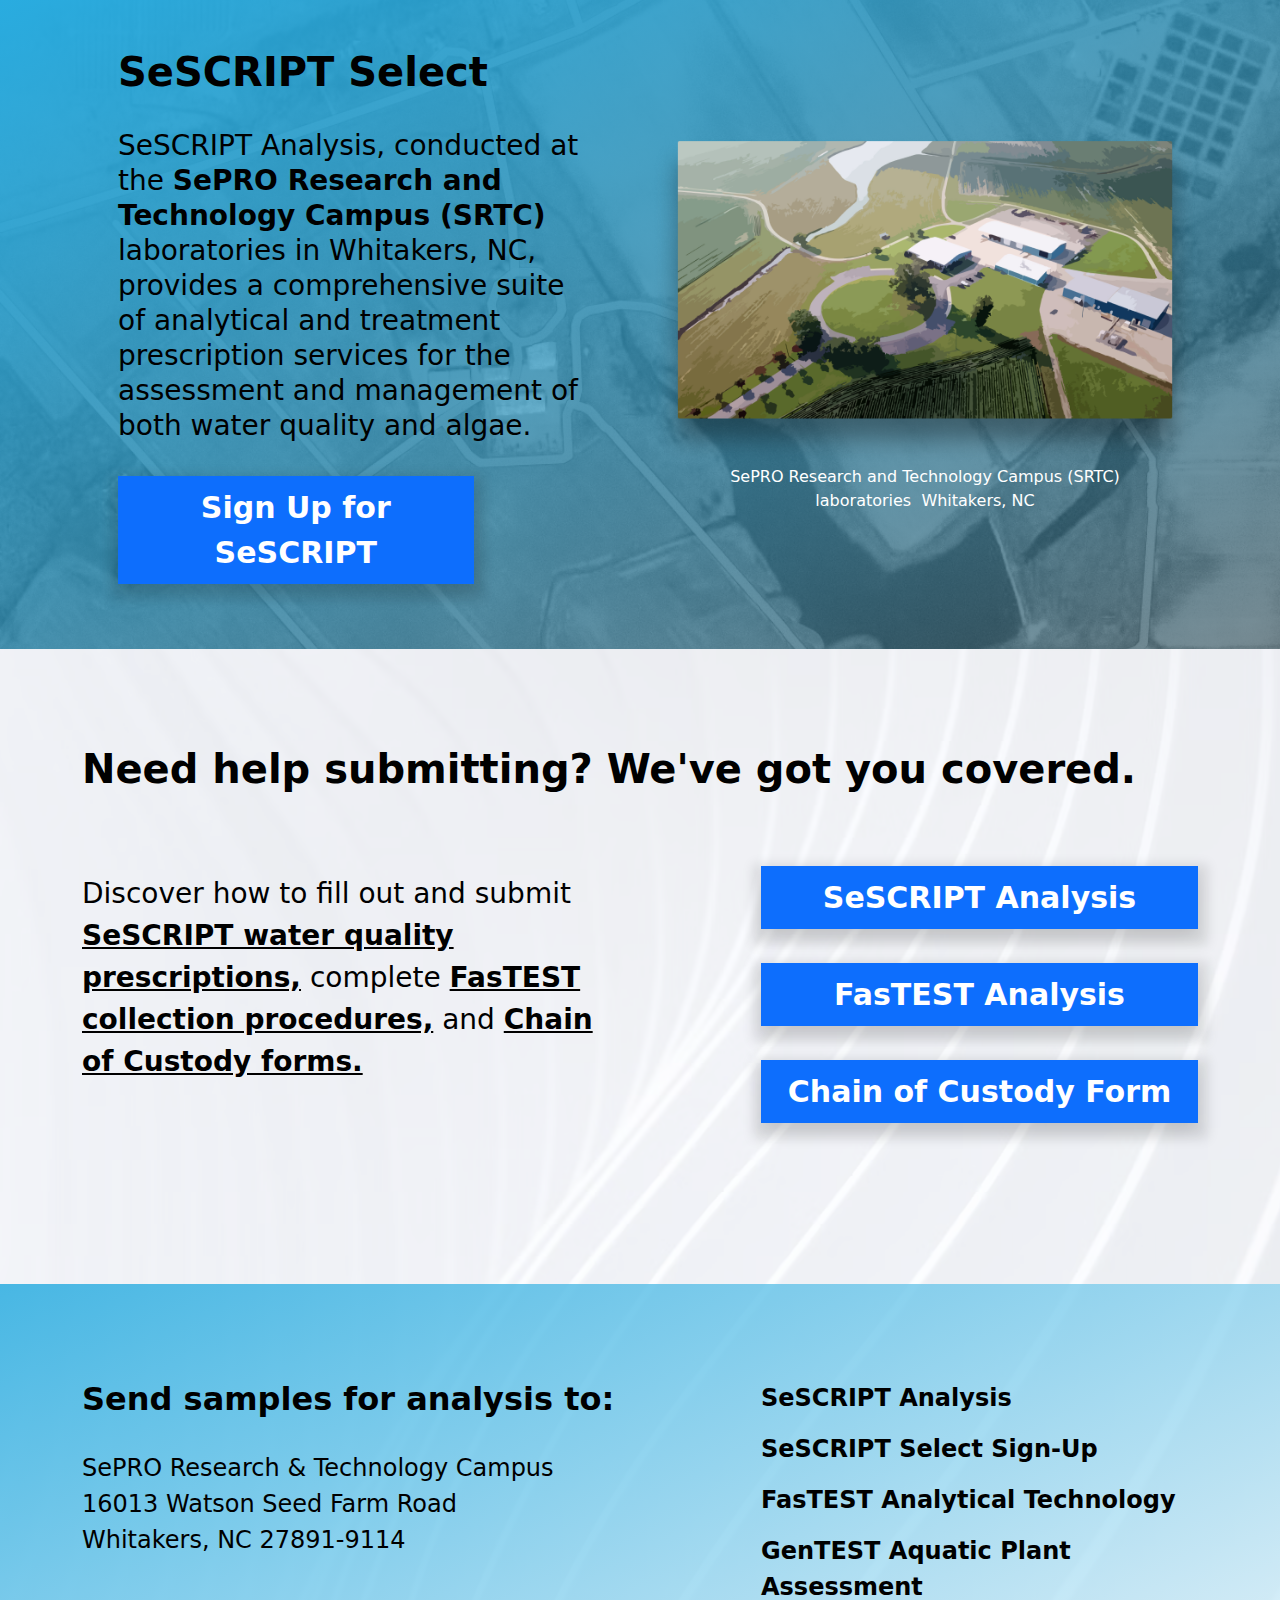
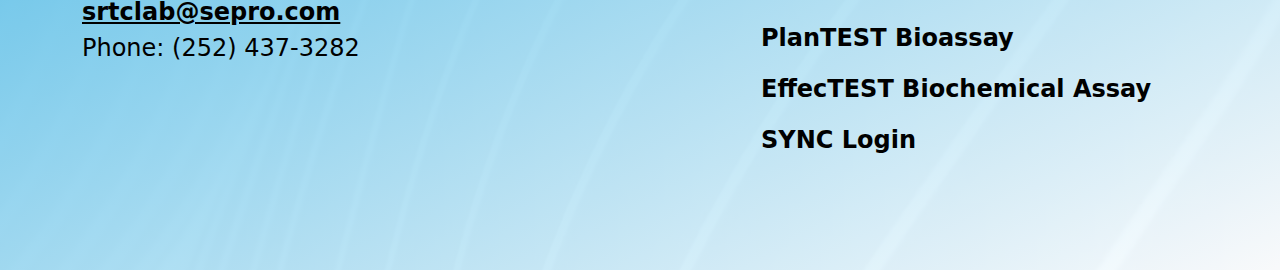
==== index.html @ 9129b53d "first commit" ====
<!DOCTYPE html>
<html lang="en">

<head>
    <meta charset="UTF-8">
    <meta name="viewport" content="width=device-width, initial-scale=1.0">
    <!-- bootstrap -->
    <link rel="stylesheet" href="Css/bootstrap.min.css">
    <!-- fontawsome -->
    <link rel="stylesheet" href="Css/all.min.css">
    <!-- google font Roboto -->
    <link rel="preconnect" href="https://fonts.googleapis.com">
    <link rel="preconnect" href="https://fonts.gstatic.com" crossorigin>
    <link
        href="https://fonts.googleapis.com/css2?family=Noto+Sans+Arabic:wght@100;200;300;400;500;600;700;800;900&family=Roboto:wght@100;300;400;500;700;900&display=swap"
        rel="stylesheet">
  
    <!-- main css -->
    <link rel="stylesheet" href="Css/lab-styles.css">
    <!-- rwp css -->
    <link rel="stylesheet" href="Css/rwp.css">
    <title>Document</title>
</head>

<body>

    <section class="part4_part5_part6">

         <div class="part4 py-5">
            <div class="container">
                <div class="row align-items-center">
                    <div class="col-lg-6 px-sm-5">
                        <h2 class=" h1 fw-bolder text-black pb-4">SeSCRIPT Select</h2>
                        <p class="fs_small text-black">SeSCRIPT Analysis, conducted at the
                           <span class="fw-bold">
                            SePRO Research and Technology 
                            Campus (SRTC)
                           </span> laboratories in
                            Whitakers, NC, provides a
                            comprehensive suite of analytical and
                            treatment prescription services for the 
                            assessment and management of both
                            water quality and algae.</p>

                            <div class="d-flex flex-column ">
                                <button class="btn btn-primary btn-1 py-2 w-75 btn-part4">Sign Up for SeSCRIPT</button>
                            </div>
                    </div>
                    <div class="col-lg-6 ">
                        <img src="Images/image-srtc.png" class="w-100" alt="SePRO Research and Technology Campus (SRTC)">
                        <p class="w-75 m-auto text-center mt-0  text-white">SePRO Research and Technology Campus (SRTC) laboratories  Whitakers, NC</p>

                    </div>
                </div>

            </div>
        </div>

            <div class="container part-5 py-5">
              <div class="py-5">
                <h2 class="h1 fw-bolder text-black">Need help submitting? We've got you covered.</h2>

                <div class="row py-lg-5 py-md-0  g-5 justify-content-between">
                    <div class="col-lg-6">
                        <div class="fs_small2 py-4">
                            <p class="text-black">Discover how to fill out and submit
                                <u>SeSCRIPT water quality prescriptions,</u>
                                complete <u>FasTEST collection procedures,</u>
                                and <u>Chain of Custody forms.</u>
                            </p>
                        </div>
                    </div>

                    <div class="col-lg-5">
                        <div class="d-flex flex-column ">
                            <button class="btn btn-primary btn-1 py-2 ">SeSCRIPT Analysis</button>
                            <button class="btn btn-primary btn-1 py-2">FasTEST Analysis</button>
                            <button class="btn btn-primary btn-1 py-2">Chain of Custody Form</button>
                        </div>

                    </div>
                </div>
              </div>
            </div> 

            <div class="part-6 py-5">
                <div class="container  ">
                    <div class="row py-5 g-5 justify-content-between">
                        <div class="col-lg-6">
                            <h2 class=" fw-bolder text-black pb-4">Send samples for analysis to:</h2>

                            <ul class="list-unstyled fs_small3 text-black fw-medium">
                                <li>SePRO Research & Technology Campus</li>
                                <li>16013 Watson Seed Farm Road</li>
                                <li>Whitakers, NC 27891-9114</li>
                                <br>
                                <li><u>srtclab@sepro.com</u></li>
                                <li>Phone: (252) 437-3282</li>
                            </ul>

                        </div>

                        <div class="col-lg-5">

                            <ul class="list-unstyled  fs_small3 text-black fw-bold  samples">
                                <li>SeSCRIPT Analysis</li>
                                <li>SeSCRIPT Select Sign-Up</li>
                                <li>FasTEST Analytical Technology</li>
                                <li>GenTEST Aquatic Plant Assessment</li>
                                <li>PlanTEST Bioassay</li>
                                <li>EffecTEST Biochemical Assay</li>
                                <li>SYNC Login</li>
                            </ul>

                        </div>
                    </div>
                </div>
            </div>


    </section>

</body>

</html>
---- Css/lab-styles.css ----
/* general style */

html{
    overflow-x: hidden;

}
u{
    font-weight: 700;
}

.fs_small{
    font-size: 28px;
    line-height: 35px;
}
.fs_small2{
    font-size: 28px;
}
.fs_small3{
    font-size: 24px;
}

.btn-1{
    border-radius: 0%;
    margin: 17px 0 ;
    font-size: 30px;
    font-weight: 600;
}

.samples li{
    margin-bottom: 15px;
}

.part-6 {
    background-image: linear-gradient(to bottom right, #29ace0d8 , #ffffffb2);
}

.part4_part5_part6{
    background-image:url(../Images/img-background-lines.svg) ;
    background-size: cover;
    background-position: center center;
}

.part4{
    background-image:linear-gradient(to bottom right, #29ace0 , #29ace025), url(../Images/section-2-backgroundimage.png);
    background-size: cover;
    background-position: center center;
}

button{
    box-shadow: 1px 7px 11px 9px rgba(0,0,0,0.1),0px 10px 15px -3px rgba(0,0,0,0.1);
}
---- Css/rwp.css ----
@media only screen and (max-width: 991px) {
    button{
        /* font-size: 20px !important; */
    }
    .btn-part4{
        width: 100% !important;
    }
  }

@media only screen and (max-width: 600px) {
    button{
        font-size: 18px !important;
    }
    h2{
        font-size: 30px !important;
    }
    .fs_small{
        font-size: 20px;
    }
    .fs_small2{
        font-size: 20px;
    }
    .fs_small3{
        font-size: 20px;
    }

  }
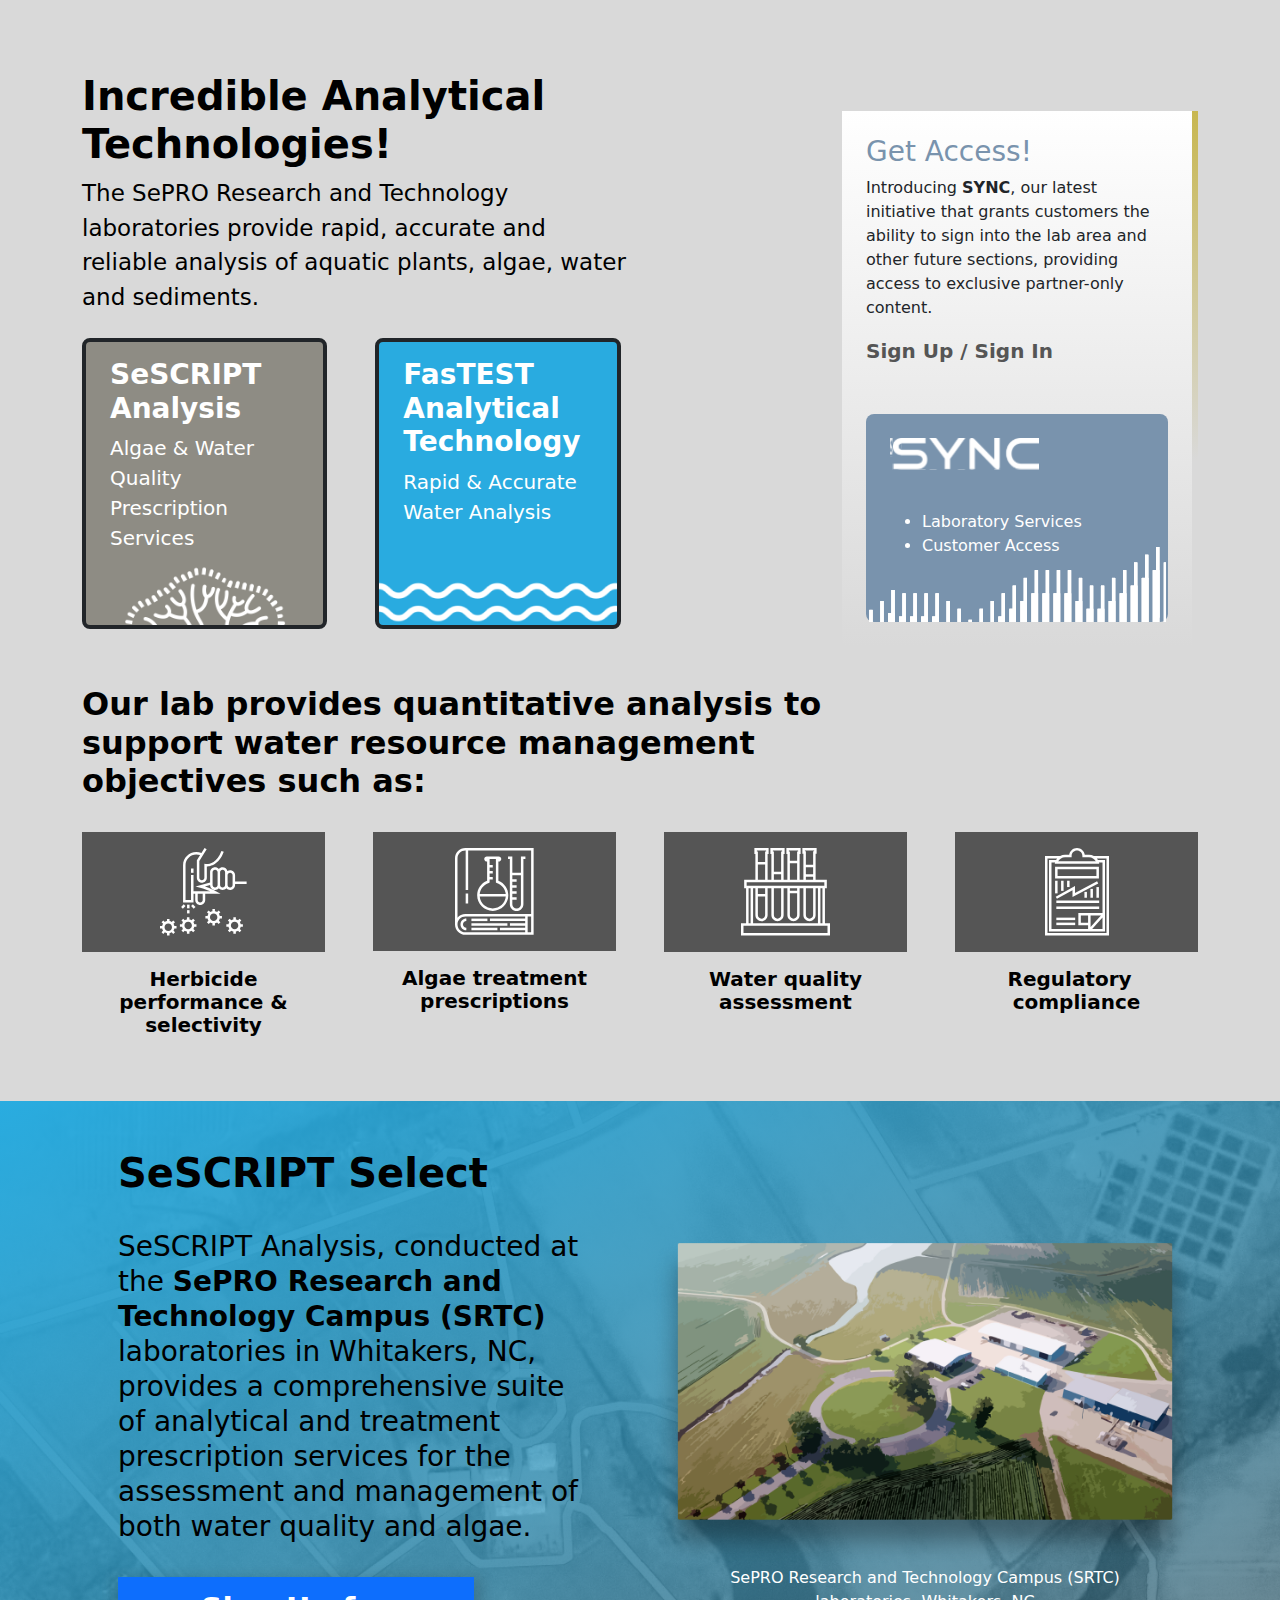
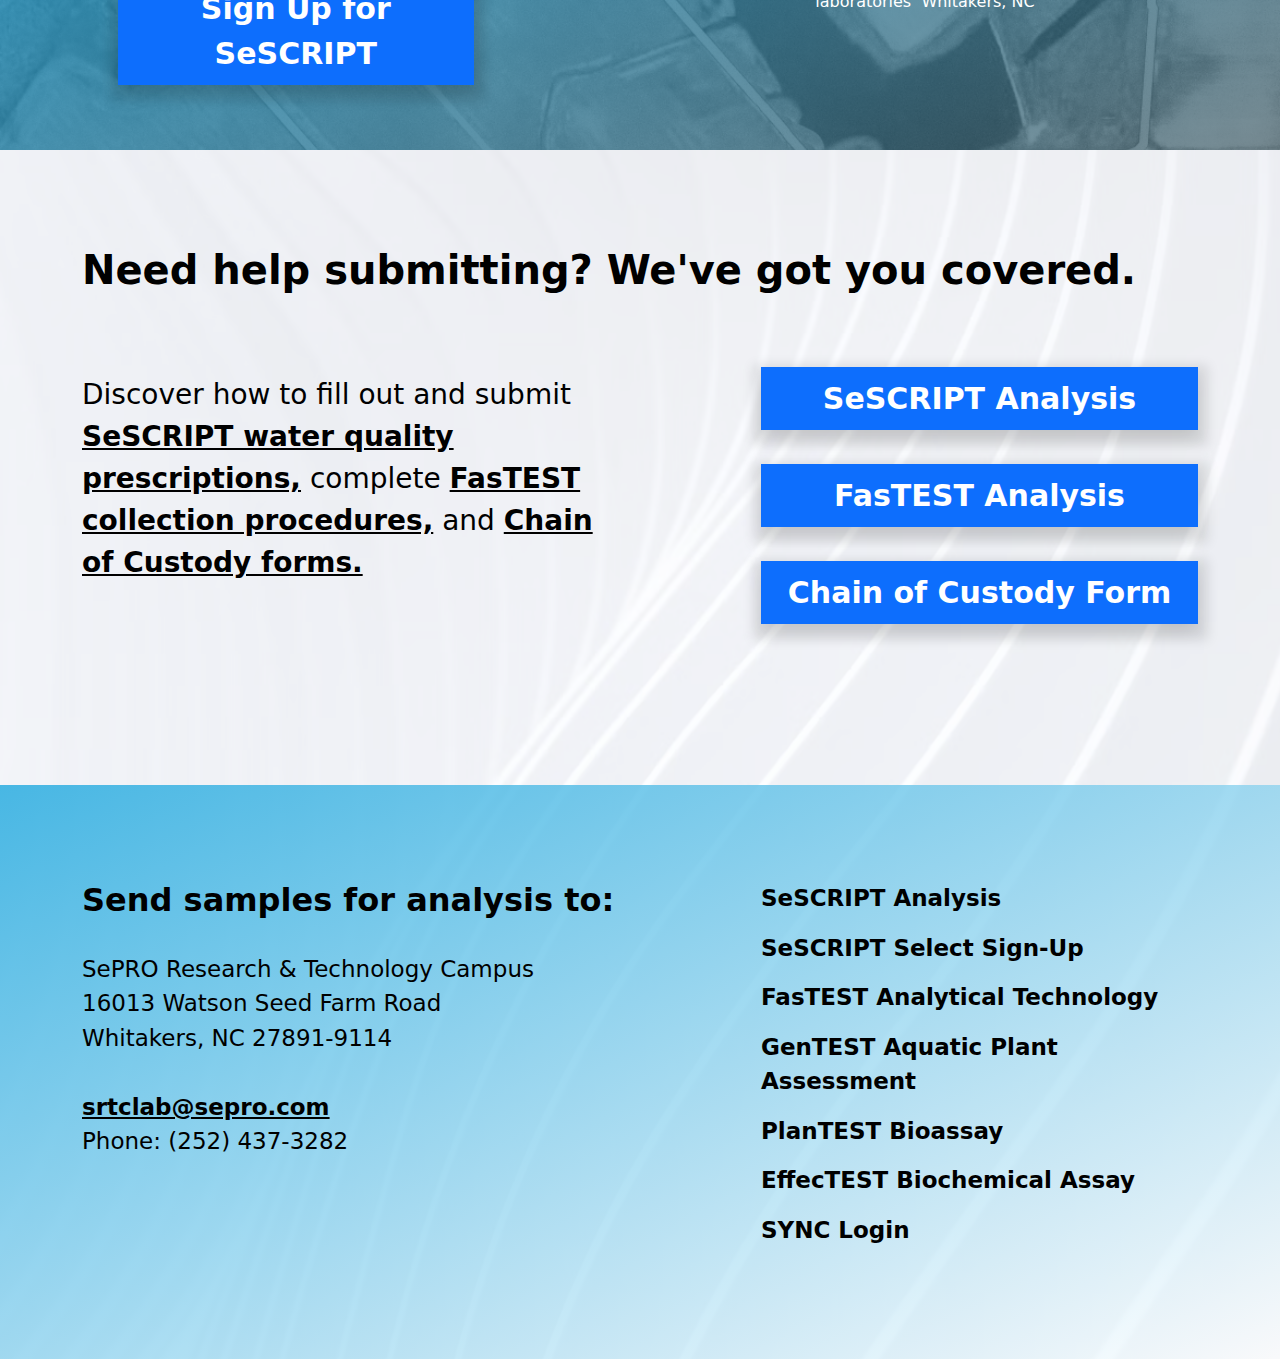
==== commit 2f4e6779: "Add files via upload" ====
--- a/index.html
+++ b/index.html
@@ -1,126 +1,301 @@
-<!DOCTYPE html>
-<html lang="en">
-
-<head>
-    <meta charset="UTF-8">
-    <meta name="viewport" content="width=device-width, initial-scale=1.0">
-    <!-- bootstrap -->
-    <link rel="stylesheet" href="Css/bootstrap.min.css">
-    <!-- fontawsome -->
-    <link rel="stylesheet" href="Css/all.min.css">
-    <!-- google font Roboto -->
-    <link rel="preconnect" href="https://fonts.googleapis.com">
-    <link rel="preconnect" href="https://fonts.gstatic.com" crossorigin>
-    <link
-        href="https://fonts.googleapis.com/css2?family=Noto+Sans+Arabic:wght@100;200;300;400;500;600;700;800;900&family=Roboto:wght@100;300;400;500;700;900&display=swap"
-        rel="stylesheet">
-  
-    <!-- main css -->
-    <link rel="stylesheet" href="Css/lab-styles.css">
-    <!-- rwp css -->
-    <link rel="stylesheet" href="Css/rwp.css">
-    <title>Document</title>
-</head>
-
-<body>
-
-    <section class="part4_part5_part6">
-
-         <div class="part4 py-5">
-            <div class="container">
-                <div class="row align-items-center">
-                    <div class="col-lg-6 px-sm-5">
-                        <h2 class=" h1 fw-bolder text-black pb-4">SeSCRIPT Select</h2>
-                        <p class="fs_small text-black">SeSCRIPT Analysis, conducted at the
-                           <span class="fw-bold">
-                            SePRO Research and Technology 
-                            Campus (SRTC)
-                           </span> laboratories in
-                            Whitakers, NC, provides a
-                            comprehensive suite of analytical and
-                            treatment prescription services for the 
-                            assessment and management of both
-                            water quality and algae.</p>
-
-                            <div class="d-flex flex-column ">
-                                <button class="btn btn-primary btn-1 py-2 w-75 btn-part4">Sign Up for SeSCRIPT</button>
-                            </div>
-                    </div>
-                    <div class="col-lg-6 ">
-                        <img src="Images/image-srtc.png" class="w-100" alt="SePRO Research and Technology Campus (SRTC)">
-                        <p class="w-75 m-auto text-center mt-0  text-white">SePRO Research and Technology Campus (SRTC) laboratories  -Whitakers, NC</p>
-
-                    </div>
-                </div>
-
-            </div>
-        </div>
-
-            <div class="container part-5 py-5">
-              <div class="py-5">
-                <h2 class="h1 fw-bolder text-black">Need help submitting? We've got you covered.</h2>
-
-                <div class="row py-lg-5 py-md-0  g-5 justify-content-between">
-                    <div class="col-lg-6">
-                        <div class="fs_small2 py-4">
-                            <p class="text-black">Discover how to fill out and submit
-                                <u>SeSCRIPT water quality prescriptions,</u>
-                                complete <u>FasTEST collection procedures,</u>
-                                and <u>Chain of Custody forms.</u>
-                            </p>
-                        </div>
-                    </div>
-
-                    <div class="col-lg-5">
-                        <div class="d-flex flex-column ">
-                            <button class="btn btn-primary btn-1 py-2 ">SeSCRIPT Analysis</button>
-                            <button class="btn btn-primary btn-1 py-2">FasTEST Analysis</button>
-                            <button class="btn btn-primary btn-1 py-2">Chain of Custody Form</button>
-                        </div>
-
-                    </div>
-                </div>
-              </div>
-            </div> 
-
-            <div class="part-6 py-5">
-                <div class="container  ">
-                    <div class="row py-5 g-5 justify-content-between">
-                        <div class="col-lg-6">
-                            <h2 class=" fw-bolder text-black pb-4">Send samples for analysis to:</h2>
-
-                            <ul class="list-unstyled fs_small3 text-black fw-medium">
-                                <li>SePRO Research & Technology Campus</li>
-                                <li>16013 Watson Seed Farm Road</li>
-                                <li>Whitakers, NC 27891-9114</li>
-                                <br>
-                                <li><u>srtclab@sepro.com</u></li>
-                                <li>Phone: (252) 437-3282</li>
-                            </ul>
-
-                        </div>
-
-                        <div class="col-lg-5">
-
-                            <ul class="list-unstyled  fs_small3 text-black fw-bold  samples">
-                                <li>SeSCRIPT Analysis</li>
-                                <li>SeSCRIPT Select Sign-Up</li>
-                                <li>FasTEST Analytical Technology</li>
-                                <li>GenTEST Aquatic Plant Assessment</li>
-                                <li>PlanTEST Bioassay</li>
-                                <li>EffecTEST Biochemical Assay</li>
-                                <li>SYNC Login</li>
-                            </ul>
-
-                        </div>
-                    </div>
-                </div>
-            </div>
-
-
-    </section>
-
-</body>
-
+<!DOCTYPE html>
+<html lang="en">
+
+<head>
+    <meta charset="UTF-8">
+    <meta name="viewport" content="width=device-width, initial-scale=1.0">
+    <!-- bootstrap -->
+    <link rel="stylesheet" href="Css/bootstrap.min.css">
+    <!-- fontawsome -->
+    <link rel="stylesheet" href="Css/all.min.css">
+    <!-- google font Roboto -->
+    <link rel="preconnect" href="https://fonts.googleapis.com">
+    <link rel="preconnect" href="https://fonts.gstatic.com" crossorigin>
+    <link
+        href="https://fonts.googleapis.com/css2?family=Noto+Sans+Arabic:wght@100;200;300;400;500;600;700;800;900&family=Roboto:wght@100;300;400;500;700;900&display=swap"
+        rel="stylesheet">
+
+    <!-- main css -->
+    <link rel="stylesheet" href="Css/lab-styles.css">
+    <!-- rwp css -->
+    <link rel="stylesheet" href="Css/rwp.css">
+    <title>Document</title>
+</head>
+
+<body>
+    <!-- <nav>
+        <nav class="navbar navbar-expand-lg navbar-light bg-light">
+  <div class="container">
+    <a class="navbar-brand" href="#">Navbar</a>
+    <button class="navbar-toggler" type="button" data-bs-toggle="collapse" data-bs-target="#navbarSupportedContent" aria-controls="navbarSupportedContent" aria-expanded="false" aria-label="Toggle navigation">
+      <span class="navbar-toggler-icon"></span>
+    </button>
+    <div class="collapse navbar-collapse" id="navbarSupportedContent">
+      <ul class="navbar-nav ms-auto mb-2 mb-lg-0">
+        <li class="nav-item dropdown">
+            <a class="nav-link dropdown-toggle" href="#" id="navbarDropdown" role="button" data-bs-toggle="dropdown" aria-expanded="false">
+              Dropdown
+            </a>
+            <ul class="dropdown-menu" aria-labelledby="navbarDropdown">
+              <li><a class="dropdown-item" href="#">Action</a></li>
+              <li><a class="dropdown-item" href="#">Another action</a></li>
+              <li><hr class="dropdown-divider"></li>
+              <li><a class="dropdown-item" href="#">Something else here</a></li>
+            </ul>
+          </li>
+        <li class="nav-item">
+          <a class="nav-link active" aria-current="page" href="#">Home</a>
+        </li>
+        <li class="nav-item">
+          <a class="nav-link" href="#">Link</a>
+        </li>
+ 
+
+      </ul>
+
+    </div>
+  </div>
+</nav>
+    </nav> -->
+
+    <section class="first">
+        <div class="container py-4">
+            <button class=" btn-flag d-flex  bg-btn-blue ps-4 pe-2 py-1 rounded-pill  fs-4 align-items-center justify-content-between access-btn "><span class="fw-bold text-white">Get Access! </span>
+                <div class="rounded-circle bg-white d-flex ms-4">
+                    <i class="fa-solid fa-plus fs-6 p-2 text-btn-blue"></i>
+                </div>
+            </button>
+            <!-- <button class=" btn-flag d-flex border-btn-blue border border-2 mt-3  ps-4 pe-2 py-1 rounded-pill  fs-4 align-items-center justify-content-between  "><span class="fw-bold text-btn-blue">Get Access! </span>
+                <div class="rounded-circle bg-white d-flex ms-4  bg-btn-blue">
+                    <i class="fa-solid fa-minus fs-6 p-2 text-white"></i>
+                </div>
+            </button> -->
+
+            <div class="row align-items-center">
+                <div class="col-lg-8 col-md-12 col-part1 py-5 ">
+                    <h1 class="h1 fw-bolder text-black ">
+                        Incredible Analytical Technologies!
+                    </h1>
+                    <p class="fs_small3 w-75 text-black w-par ">
+                        The SePRO Research and Technology laboratories provide rapid, accurate and reliable analysis of
+                        aquatic
+                        plants, algae, water and sediments.
+                    </p>
+
+                    <div class="row g-0 gap-5 py-2 two-card">
+                        <div class="col-sm-4 border border-4 border-dark rounded-3  bg-gray position-relative card-c1">
+                            <div class="   d-flex flex-column justify-content-center align-items-center text-white ">
+                                <h3 class="mx-4 mt-3 fw-bolder">SeSCRIPT
+                                    Analysis</h3>
+                                <p class="mx-4  fs-5  mb-5 pb-4">Algae & Water Quality Prescription Services</p>
+                                <div class="position-absolute bottom-0 start-0 end-0 d-flex justify-content-center">
+                                    <img src="Images/img-sescript.png" class=" w-75 m-auto" alt="">
+                                </div>
+                            </div>
+
+                        </div>
+
+                        <div class="col-sm-4 border border-4 border-dark rounded-3  bg-blue position-relative card-c1">
+                            <div class="   d-flex flex-column justify-content-center align-items-center text-white">
+                                <h3 class="mx-4 mt-3 fw-bolder">FasTEST
+                                    Analytical
+                                    Technology</h3>
+                                <p class="mx-4  fs-5  mb-5">Rapid & Accurate Water Analysis</p>
+                                <div class="position-absolute bottom-0 start-0 end-0">
+                                    <img src="Images/img-water.png" class=" w-100" alt="">
+                                </div>
+
+                            </div>
+
+                        </div>
+
+
+                    </div>
+
+                </div>
+                <div class="col-lg-4  d-flex card-flag ">
+                    <div class="big-card mt-5">
+                        <div class="p-4">
+                            <h2 class="h3 text-vilot">Get Access!</h2>
+                            <p>Introducing <span class="fw-bold">SYNC</span>, our latest initiative that grants customers the ability to sign into the
+                                lab area and other future sections, providing access to exclusive partner-only content.</p>
+                                <span class="text-gray fw-bold fs-5">Sign Up / Sign In</span>
+                        </div>
+    
+                        <div class="p-4 small-card ">
+                            
+                            <div class="bg-vilot py-4 rounded-3 position-relative">
+                                <div class="ms-4">
+                                    <img src="Images/Group 3.svg" class="pb-3" alt="">
+                                </div>
+                                <ul class="text-white ms-4 py-4">
+                                    <li>Laboratory Services</li>
+                                    <li>Customer Access</li>
+                                </ul>
+                                <div class="position-absolute bottom-0">
+                                    <img src="Images/lilili.svg" width="300px"   alt="">
+                                </div>
+                                
+                            </div>
+
+                          
+
+                            
+                        
+                        </div>
+                    </div>
+                    <div class="big-card-yellow mt-5">
+
+                    </div>
+                   
+                </div>
+            </div>
+
+            <h2 class="w-65 our_lap text-black fw-bold ">Our lab provides quantitative analysis to support
+                water resource management objectives such as:</h2>
+
+            <div class="row py-4 gx-5 justify-content-center">
+                <div class="col-lg-3 col-md-6 card-c2">
+                    <div class="bg-dark-gray d-flex justify-content-center align-items-center py-3">
+                        <img src="Images/img-herbacide.svg" alt="">
+                    </div>
+                    <div>
+                        <p class="text-center fs_small_p fw-bold text-black pt-3">Herbicide performance & selectivity
+                        </p>
+                    </div>
+                </div>
+                <div class="col-lg-3 col-md-6 card-c2">
+                    <div class="bg-dark-gray d-flex justify-content-center align-items-center py-3">
+                        <img src="Images/img-algaetreatment.svg" alt="">
+                    </div>
+                    <div>
+                        <p class="text-center fs_small_p fw-bold text-black pt-3">Algae treatment prescriptions</p>
+                    </div>
+                </div>
+                <div class="col-lg-3 col-md-6 card-c2">
+                    <div class="bg-dark-gray d-flex justify-content-center align-items-center py-3">
+                        <img src="Images/img-waterquality.svg" alt="">
+                    </div>
+                    <div>
+                        <p class="text-center fs_small_p fw-bold text-black px-4 pt-3">Water quality assessment</p>
+                    </div>
+                </div>
+                <div class="col-lg-3 col-md-6 card-c2">
+                    <div class="bg-dark-gray d-flex justify-content-center align-items-center py-3">
+                        <img src="Images/img-regulatory.svg" alt="">
+                    </div>
+                    <div>
+                        <p class="text-center fs_small_p fw-bold text-black px-4 pt-3">Regulatory  +compliance</p>
+                    </div>
+                </div>
+
+            </div>
+        </div>
+    </section>
+
+    <section class="part4_part5_part6">
+
+        <div class="part4 py-5">
+            <div class="container">
+                <div class="row align-items-center">
+                    <div class="col-lg-6 px-sm-5">
+                        <h2 class=" h1 fw-bolder text-black pb-4">SeSCRIPT Select</h2>
+                        <p class="fs_small text-black">SeSCRIPT Analysis, conducted at the
+                            <span class="fw-bold">
+                                SePRO Research and Technology
+                                Campus (SRTC)
+                            </span> laboratories in
+                            Whitakers, NC, provides a
+                            comprehensive suite of analytical and
+                            treatment prescription services for the
+                            assessment and management of both
+                            water quality and algae.
+                        </p>
+
+                        <div class="d-flex flex-column ">
+                            <button class="btn btn-primary btn-1 py-2 w-75 btn-part4">Sign Up for SeSCRIPT</button>
+                        </div>
+                    </div>
+                    <div class="col-lg-6 ">
+                        <img src="Images/image-srtc.png" class="w-100"
+                            alt="SePRO Research and Technology Campus (SRTC)">
+                        <p class="w-75 m-auto text-center mt-0  text-white">SePRO Research and Technology Campus (SRTC)
+                            laboratories  +Whitakers, NC</p>
+
+                    </div>
+                </div>
+
+            </div>
+        </div>
+
+        <div class="container part-5 py-5">
+            <div class="py-5">
+                <h2 class="h1 fw-bolder text-black">Need help submitting? We've got you covered.</h2>
+
+                <div class="row py-lg-5 py-md-0  g-5 justify-content-between">
+                    <div class="col-lg-6">
+                        <div class="fs_small2 py-4">
+                            <p class="text-black">Discover how to fill out and submit
+                                <u>SeSCRIPT water quality prescriptions,</u>
+                                complete <u>FasTEST collection procedures,</u>
+                                and <u>Chain of Custody forms.</u>
+                            </p>
+                        </div>
+                    </div>
+
+                    <div class="col-lg-5">
+                        <div class="d-flex flex-column ">
+                            <button class="btn btn-primary btn-1 py-2 ">SeSCRIPT Analysis</button>
+                            <button class="btn btn-primary btn-1 py-2">FasTEST Analysis</button>
+                            <button class="btn btn-primary btn-1 py-2">Chain of Custody Form</button>
+                        </div>
+
+                    </div>
+                </div>
+            </div>
+        </div>
+
+        <div class="part-6 py-5">
+            <div class="container  ">
+                <div class="row py-5 g-5 justify-content-between">
+                    <div class="col-lg-6">
+                        <h2 class=" fw-bolder text-black pb-4">Send samples for analysis to:</h2>
+
+                        <ul class="list-unstyled fs_small3 text-black fw-medium">
+                            <li>SePRO Research & Technology Campus</li>
+                            <li>16013 Watson Seed Farm Road</li>
+                            <li>Whitakers, NC 27891-9114</li>
+                            <br>
+                            <li><u>srtclab@sepro.com</u></li>
+                            <li>Phone: (252) 437-3282</li>
+                        </ul>
+
+                    </div>
+
+                    <div class="col-lg-5">
+
+                        <ul class="list-unstyled  fs_small3 text-black fw-bold  samples">
+                            <li>SeSCRIPT Analysis</li>
+                            <li>SeSCRIPT Select Sign-Up</li>
+                            <li>FasTEST Analytical Technology</li>
+                            <li>GenTEST Aquatic Plant Assessment</li>
+                            <li>PlanTEST Bioassay</li>
+                            <li>EffecTEST Biochemical Assay</li>
+                            <li>SYNC Login</li>
+                        </ul>
+
+                    </div>
+                </div>
+            </div>
+        </div>
+
+
+    </section>
+
+    <script src="Js/bootstrap.bundle.min.js"></script>
+
+</body>
+
 </html>--- a/Css/lab-styles.css
+++ b/Css/lab-styles.css
@@ -1,51 +1,162 @@
-/* general style */
-
-html{
-    overflow-x: hidden;
-
-}
-u{
-    font-weight: 700;
-}
-
-.fs_small{
-    font-size: 28px;
-    line-height: 35px;
-}
-.fs_small2{
-    font-size: 28px;
-}
-.fs_small3{
-    font-size: 24px;
-}
-
-.btn-1{
-    border-radius: 0%;
-    margin: 17px 0 ;
-    font-size: 30px;
-    font-weight: 600;
-}
-
-.samples li{
-    margin-bottom: 15px;
-}
-
-.part-6 {
-    background-image: linear-gradient(to bottom right, #29ace0d8 , #ffffffb2);
-}
-
-.part4_part5_part6{
-    background-image:url(../Images/img-background-lines.svg) ;
-    background-size: cover;
-    background-position: center center;
-}
-
-.part4{
-    background-image:linear-gradient(to bottom right, #29ace0 , #29ace025), url(../Images/section-2-backgroundimage.png);
-    background-size: cover;
-    background-position: center center;
-}
-
-button{
-    box-shadow: 1px 7px 11px 9px rgba(0,0,0,0.1),0px 10px 15px -3px rgba(0,0,0,0.1);
-}+/* general style */
+
+html{
+    overflow-x: hidden !important;
+}
+body{
+    overflow-x: hidden !important;
+}
+u{
+    font-weight: 700;
+}
+
+.w-65{
+    width: 67%;
+}
+.fs_small{
+    font-size: 28px;
+    line-height: 35px;
+}
+.fs_small2{
+    font-size: 28px;
+}
+.fs_small3{
+    font-size: 23px;
+}
+.fs_small_p{
+    font-size: 20px;
+    line-height: 23px;
+}
+
+.w-35{
+    width: 37%;
+    height: 50%;
+}
+
+.btn-1{
+    border-radius: 0%;
+    margin: 17px 0 ;
+    font-size: 30px;
+    font-weight: 600;
+}
+
+.samples li{
+    margin-bottom: 15px;
+}
+
+.part-6 {
+    background-image: linear-gradient(to bottom right, #29ace0d8 , #ffffffb2);
+}
+
+.part4_part5_part6{
+    background-image:url(../Images/img-background-lines.svg) ;
+    background-size: cover;
+    background-position: center center;
+}
+
+.part4{
+    background-image:linear-gradient(to bottom right, #29ace0 , #29ace025), url(../Images/section-2-backgroundimage.png);
+    background-size: cover;
+    background-position: center center;
+}
+
+button{
+    box-shadow: 1px 7px 11px 9px rgba(0,0,0,0.1),0px 10px 15px -3px rgba(0,0,0,0.1);
+}
+
+
+
+
+
+.first{
+    background-color: #D9D9D9;
+}
+
+.bg-gray{
+    background-color: #8E8C84;
+}
+.bg-blue{
+    background-color: #29ABE0;
+}
+.bg-dark-gray{
+    background-color: #555555;
+}
+.text-vilot{
+    color: #7993AD;
+}
+.bg-vilot{
+    background-color: #7993AD;
+}
+.text-gray{
+    color: #555555;
+}
+
+.bg-btn-blue{
+    background-color: #7993AD !important;
+    transition: 0.5s;
+}
+.border-btn-blue{
+    border-color: #7993AD !important;
+}
+.bg-btn-blue:hover{
+    background-color: #93b3d3;
+}
+.text-btn-blue{
+    color: #7993AD;
+}
+
+.big-card{
+    background-image: linear-gradient(#fff , #D9D9D9 );
+}
+.big-card-yellow{
+    width: 25px;
+    height: 350px;
+    background-image: linear-gradient(#C8B751 , #D9D9D9 );
+}
+
+.access-btn{
+    border: none;
+    box-shadow: none;
+}
+
+.btn-flag{
+    display: none !important;
+}
+
+.text-sec-blue{
+    color: #315D87;
+}
+
+
+/* second page */
+.right-col-h2{
+    font-size: 45px !important;
+    font-weight: 700 !important;
+}
+
+.bg-overlay1{
+    background-color: #29ace057;
+    right: 10px !important;
+}
+.bg-overlay2{
+    background-color: #29ABE0;
+    right: 10px !important;
+}
+
+
+
+
+
+
+.triangle-topleft {
+    width: 0;
+    height: 0;
+    border-top: 100px solid #fff;
+    border-right: 100px solid transparent;
+  }
+
+  .arrow{
+    top: 0%;
+  }
+
+ --- a/Css/rwp.css
+++ b/Css/rwp.css
@@ -1,27 +1,87 @@
-@media only screen and (max-width: 991px) {
-    button{
-        /* font-size: 20px !important; */
-    }
-    .btn-part4{
-        width: 100% !important;
-    }
-  }
-
-@media only screen and (max-width: 600px) {
-    button{
-        font-size: 18px !important;
-    }
-    h2{
-        font-size: 30px !important;
-    }
-    .fs_small{
-        font-size: 20px;
-    }
-    .fs_small2{
-        font-size: 20px;
-    }
-    .fs_small3{
-        font-size: 20px;
-    }
-
-  }+@media only screen and (max-width: 991px) {
+    button{
+        /* font-size: 20px !important; */
+    }
+    .btn-part4{
+        width: 100% !important;
+    }
+    .our_lap{
+        width: 100%;
+        text-align: center;
+    }
+    .btn-flag{
+        display: flex !important;
+    }
+    .card-flag {
+        display: none !important;
+    }
+   
+    .w-par {
+        width: 100% !important;
+    }
+
+    .two-card{
+        justify-content: center !important;
+    }
+
+    .card-c1{
+        min-width:230px;
+    }
+
+    .card-c2{
+        max-width: 275px !important;
+    }
+    .line-flag{
+        display: none;
+    }
+    .img-right{
+        width: 100%;
+    }
+
+    .bg-overlay2 {
+        order: -1 !important;
+    }
+  }
+
+@media only screen and (max-width: 600px) {
+    button{
+        font-size: 18px !important;
+    }
+    h2{
+        font-size: 30px !important;
+    }
+    .fs_small{
+        font-size: 20px;
+    }
+    .fs_small2{
+        font-size: 20px;
+    }
+    .fs_small3{
+        font-size: 20px;
+    }
+    .our_lap{
+        font-size: 20px !important;
+    }
+
+
+    .card-c1{
+        min-height:350px;
+    }
+    .card-c1 h3{
+        font-size: 40px;
+    }
+    .card-c1 p{
+        font-size: 35px !important;
+    }
+
+    .card-c2{
+        max-width: 190px !important;
+    }
+
+    .btn-flag{
+        width: 80%;
+        margin: auto;
+    }
+
+   
+}